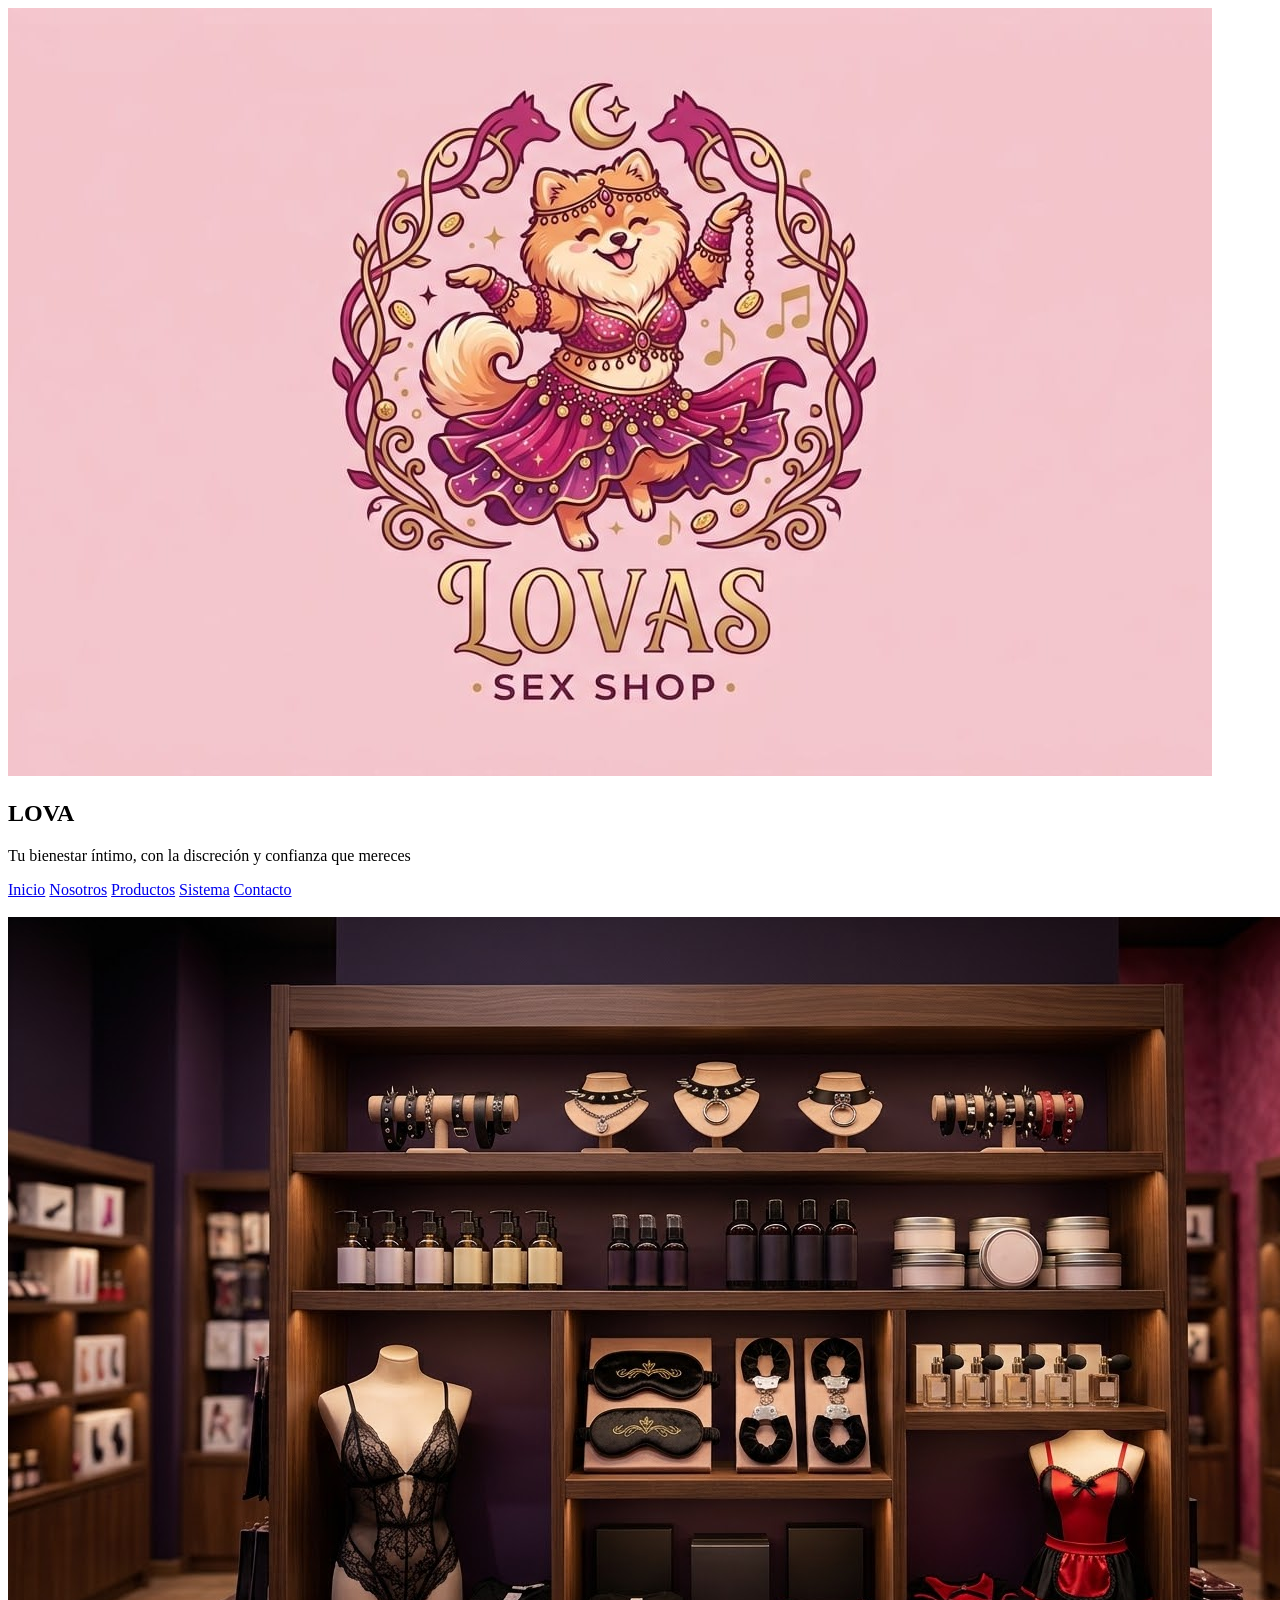
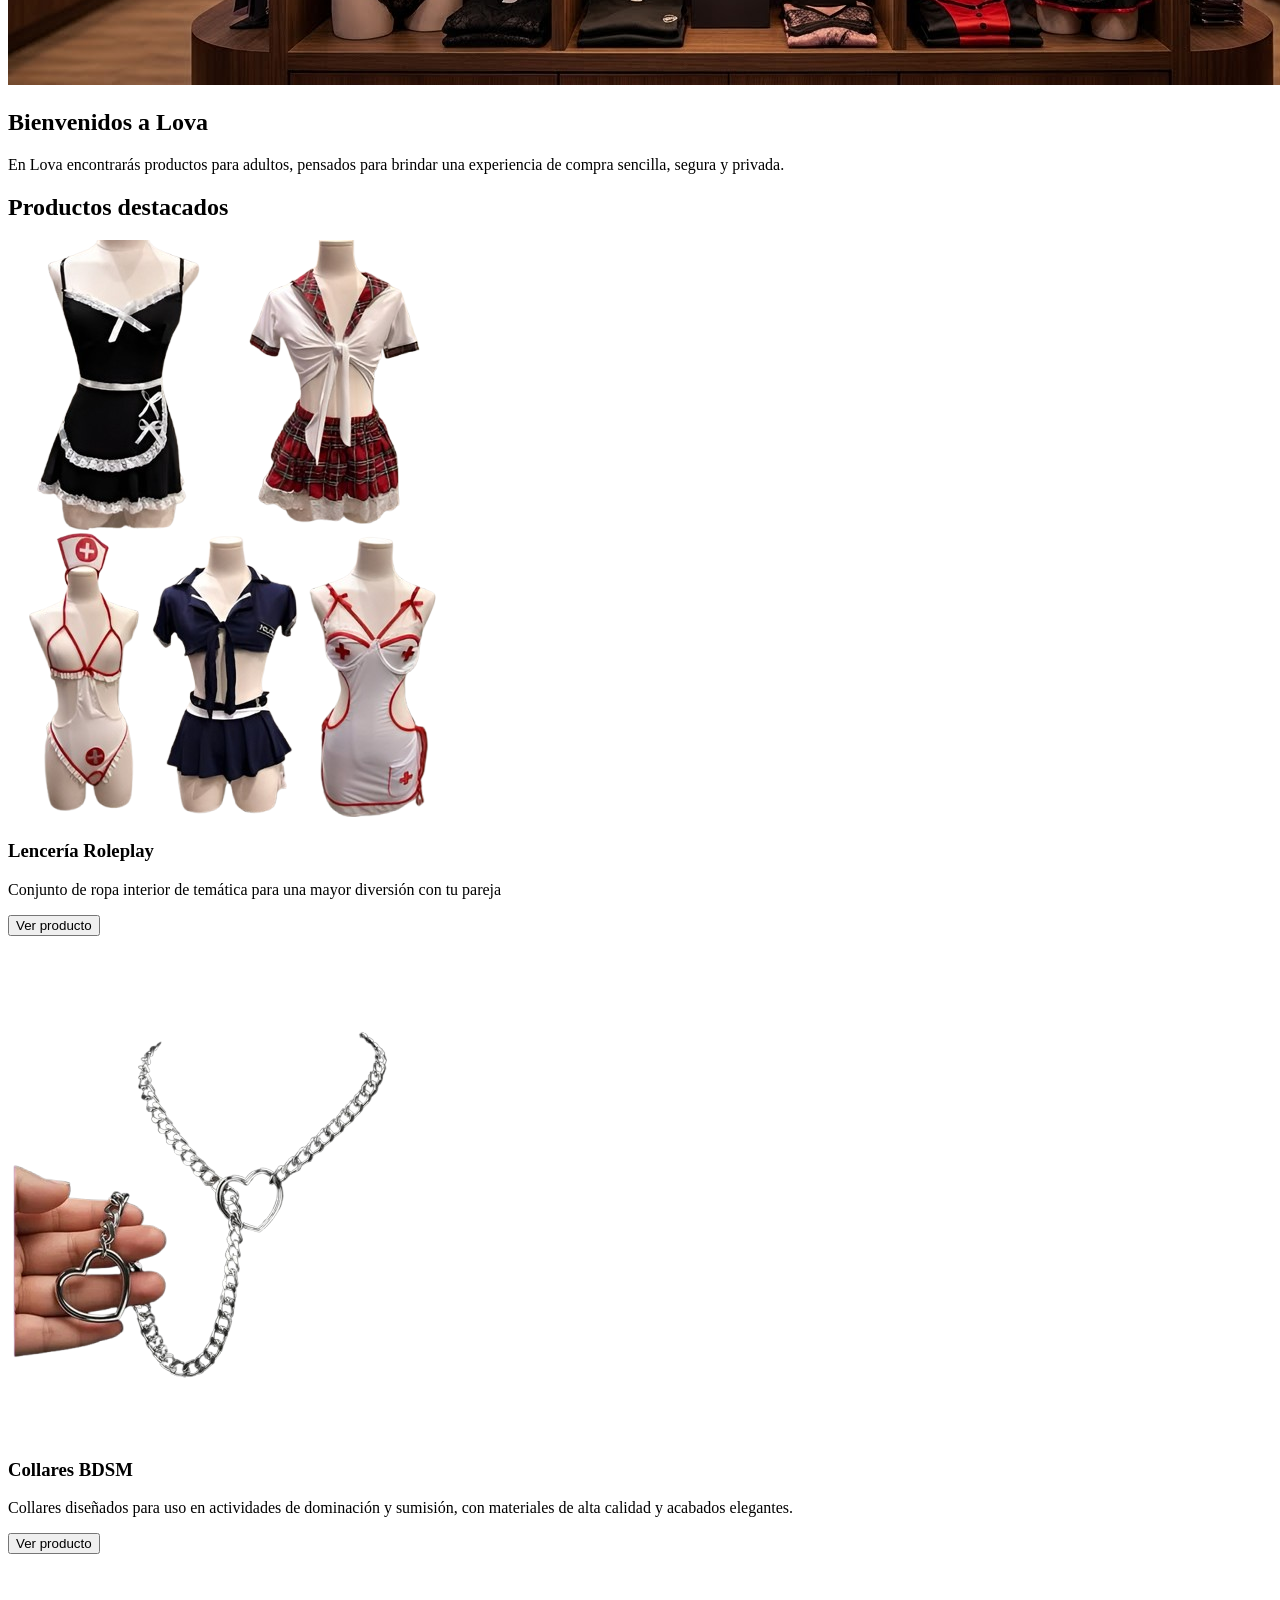
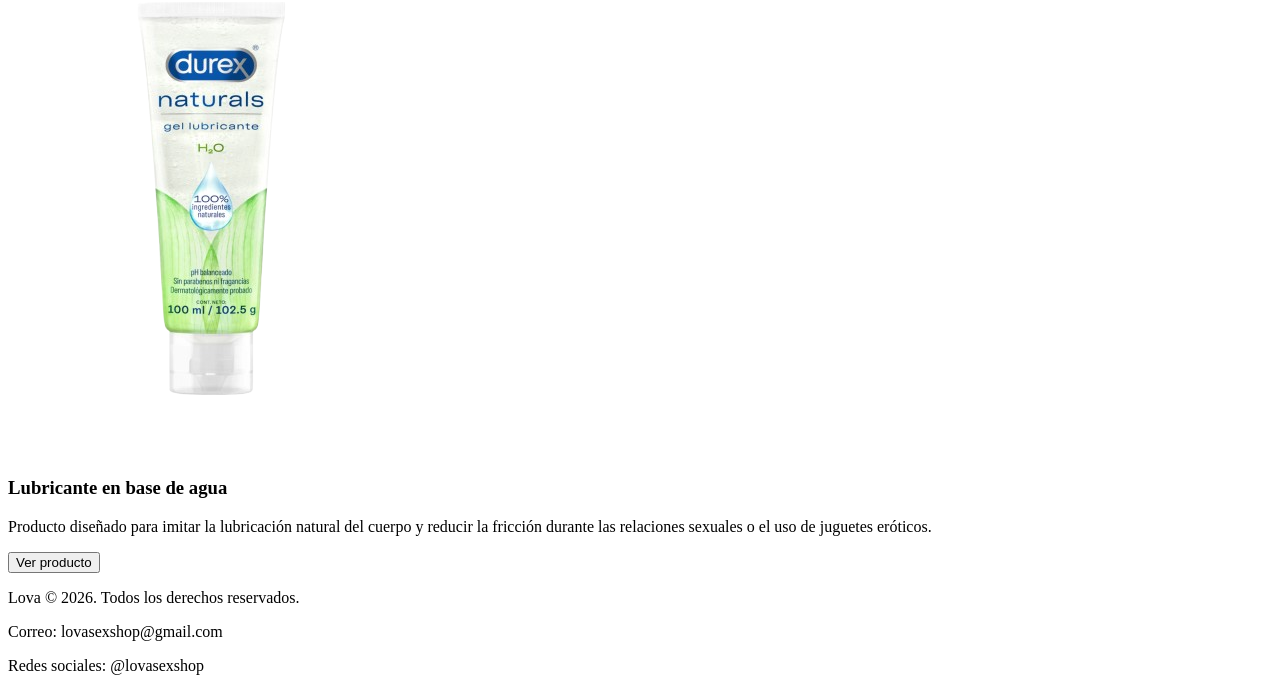
==== index.html @ 92b6fb21 "Se creó página de inicio" ====
<!DOCTYPE html>
<html lang="es">
<head>
    <meta charset="UTF-8">
    <meta name="viewport" content="width=device-width, initial-scale=1.0">
    <title>Lova - Inicio</title>
    <link rel="stylesheet" href="css/estilos.css">
</head>
<body>
    <header>
        <nav>
            <div class="Logo">
                <img src="img/Logo.jpeg" alt="Logo">
                <h1>LOVA</h1>
                <p>Tu bienestar íntimo, con la discreción y confianza que mereces</p>
            </div>
        </nav>
    </header>
    
    <nav>
        <a href="index.html">Inicio</a>
        <a href="nosotros.html">Nosotros</a>
        <a href="productos.html">Productos</a>
        <a href="sistema.html">Sistema</a>
        <a href="contacto.html">Contacto</a>
    </nav>

    <br>

    <main>
        <section class="bienvenida">
            <div class="relacionada">
                <img src="img/img relacionada.jpg" alt="relacionada">
                <h2>Bienvenidos a Lova</h2>
                <p>
                    En Lova encontrarás productos para adultos,
                    pensados para brindar una experiencia de compra
                    sencilla, segura y privada.
                </p>
            </div>
        </section>

        <section class="destacados">
            <h2>Productos destacados</h2>

            <div class="contenedor-destacado">
                <div class="destacado">
                    <img src="img/Producto9.png" alt="Lencería Roleplay">
                    <h3>Lencería Roleplay</h3>
                    <p>Conjunto de ropa interior de temática para una mayor diversión con tu pareja</p>
                    <button class="btn-agregar" data-nombre="Lencería Roleplay" data-precio="15000">Ver producto</button>
                </div>

                <div class="destacado">
                    <img src="img/Producto2.png" alt="Collares BDSM">
                    <h3>Collares BDSM</h3>
                    <p>Collares diseñados para uso en actividades de dominación y sumisión, con materiales de alta calidad y acabados elegantes.</p>
                    <button class="btn-agregar" data-nombre="Collares BDSM" data-precio="12000">Ver producto</button>
                </div>

                <div class="destacado">
                    <img src="img/Producto4.png" alt="Lubricante en base de agua">
                    <h3>Lubricante en base de agua</h3>
                    <p>Producto diseñado para imitar la lubricación natural del cuerpo y reducir la fricción durante las relaciones sexuales o el uso de juguetes eróticos.</p>
                    <button class="btn-agregar" data-nombre="Lubricante base agua" data-precio="6500">Ver producto</button>
                </div>
            </div>
        </section>
    </main>
   
    <footer>
        <p>Lova © 2026. Todos los derechos reservados.</p>
        <p>Correo: lovasexshop@gmail.com</p>
        <p>Redes sociales: @lovasexshop</p>
    </footer>
    
    <script src="js/script.js"></script>
</body>
</html>
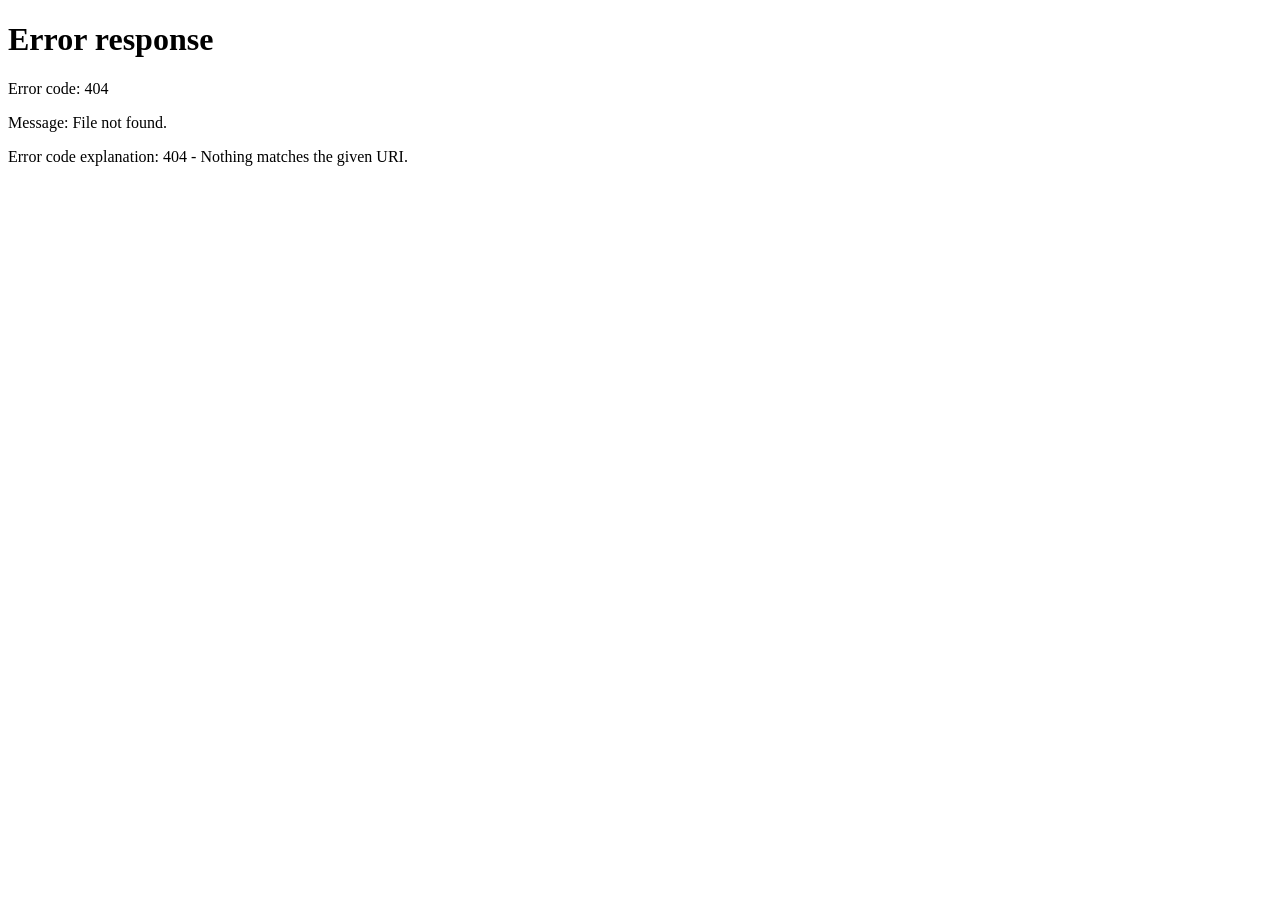
==== commit 57e098b6: "Se agregó la opción del carrito" ====
--- a/index.html
+++ b/index.html
@@ -37,7 +37,7 @@
                     pensados para brindar una experiencia de compra
                     sencilla, segura y privada.
                 </p>
-            </div>
+            </div> 
         </section>
 
         <section class="destacados">
@@ -67,7 +67,36 @@
             </div>
         </section>
     </main>
-   
+
+    <div id="btn-carrito-flotante" class="carrito-flotante">
+        🛒 <span id="contador-carrito">0</span>
+    </div>
+
+ 
+    <div id="modal-carrito" class="carrito-modal" style="display: none;">
+        <div class="carrito-contenido">
+            <span id="cerrar-carrito" class="cerrar-modal">&times;</span>
+            <h3>Tu Carrito Lova</h3>
+            
+            <div id="lista-carrito-items">
+                <p>El carrito está vacío.</p>
+            </div>
+            
+            <div class="carrito-resumen">
+                <p>Subtotal: <span id="car-subtotal">₡0</span></p>
+                <p>Descuento: <span id="car-descuento">₡0</span></p>
+                <p>IVA (13%): <span id="car-iva">₡0</span></p>
+                <hr>
+                <p class="car-total-final">Total: <span id="car-total">₡0</span></p>
+                
+                <div class="carrito-botones">
+                    <button id="btn-seguir-comprando" class="btn-secundario">Continuar comprando</button>
+                    <button id="btn-finalizar-pedido" class="btn-enviar">Finalizar Pedido</button>
+                </div>
+            </div>
+        </div>
+    </div>
+
     <footer>
         <p>Lova © 2026. Todos los derechos reservados.</p>
         <p>Correo: lovasexshop@gmail.com</p>
--- a/css/estilos.css
+++ b/css/estilos.css
@@ -0,0 +1,1071 @@
+/* ==========================================
+   1. PALETA NOCTURNA Y ELEGANTE (SEX SHOP)
+   ================================---------- */
+body {
+    margin: 0;
+    font-family: Arial, sans-serif;
+    background-color: #0f0a12; /* Fondo general negro/morado muy oscuro y sofisticado */
+    color: #e6e1e8;
+}
+
+header {
+    text-align: center;
+    padding: 35px 20px;
+    background: linear-gradient(135deg, #1f0c24, #2d1236); /* Degradado oscuro de lujo */
+    border-bottom: 3px solid #ff2a85; /* Línea fucsia vibrante de alto contraste */
+    box-shadow: 0 4px 20px rgba(0, 0, 0, 0.6);
+}
+
+header h1 {
+    margin: 0;
+    font-size: 38px;
+    color: #ffffff; /* Blanco puro para máxima elegancia */
+    letter-spacing: 3px;
+    text-shadow: 0 2px 10px rgba(255, 42, 133, 0.4);
+}
+
+header p {
+    font-size: 16px;
+    color: #f0a5d4; /* Rosado neón suave */
+    margin-top: 8px;
+    font-weight: 500;
+}
+
+.Logo img {
+    width: 90px;
+    height: 90px;
+    object-fit: cover;
+    border-radius: 50%;
+    border: 2px solid #ff2a85;
+    margin-bottom: 10px;
+    box-shadow: 0 0 15px rgba(255, 42, 133, 0.4);
+}
+
+/* Barra de Navegación Principal (Negro y Fucsia) */
+nav {
+    display: flex;
+    justify-content: center;
+    gap: 20px;
+    padding: 15px;
+    background-color: #0b070f;
+    border-bottom: 1px solid #3a1e4a;
+}
+
+nav a {
+    color: #d1cbd5;
+    text-decoration: none;
+    font-weight: bold;
+    transition: color 0.2s;
+}
+
+nav a:hover {
+    color: #ff2a85; /* Destello fucsia al pasar el mouse */
+}
+
+main {
+    padding: 30px;
+}
+
+h2 {
+    text-align: center;
+    color: #ff2a85; /* Títulos en rosa vibrante */
+    letter-spacing: 1px;
+}
+
+footer {
+    text-align: center;
+    padding: 25px;
+    margin-top: 30px;
+    background-color: #0b070f;
+    color: #bfaec7;
+    font-size: 14px;
+    border-top: 1px solid #3a1e4a;
+}
+
+/* ==========================================
+   2. PÁGINA DE INICIO (INDEX)
+   ================================---------- */
+.bienvenida {
+    text-align: center;
+    margin-bottom: 40px;
+}
+
+.relacionada {
+    text-align: center;
+    margin-bottom: 30px;
+}
+
+.relacionada img {
+    width: 100%;
+    max-width: 600px;
+    height: 300px;
+    object-fit: cover;
+    border-radius: 12px;
+    box-shadow: 0 8px 25px rgba(0, 0, 0, 0.7);
+    border: 1px solid #3a1e4a;
+}
+
+.destacados {
+    margin-top: 30px;
+    text-align: center;
+}
+
+.contenedor-destacado {
+    display: flex;
+    justify-content: center;
+    gap: 20px;
+    flex-wrap: wrap;
+    margin-top: 20px;
+}
+
+/* ==========================================
+   3. TARJETAS DE PRODUCTOS Y SECCIONES (OSCURAS Y DE LUJO)
+   ================================---------- */
+.producto, .destacado, .tarjeta-mv, .tarjeta-funcion, .seccion-bloque {
+    background-color: #16101c; /* Fondo de tarjeta oscuro elegante */
+    border-radius: 12px;
+    box-shadow: 0 6px 20px rgba(0, 0, 0, 0.5);
+    border: 1px solid #3a1e4a; /* Bordes morados sutiles */
+    color: #e6e1e8;
+    transition: transform 0.2s, box-shadow 0.2s, border-color 0.2s;
+}
+
+.producto:hover, .destacado:hover {
+    transform: translateY(-5px);
+    box-shadow: 0 10px 30px rgba(255, 42, 133, 0.25);
+    border-color: #ff2a85; /* Se ilumina en fucsia al pasar el mouse */
+}
+
+/* ==========================================
+   4. PÁGINA DE PRODUCTOS
+   ================================---------- */
+.productos {
+    display: flex;
+    gap: 20px;
+    flex-wrap: wrap;
+    justify-content: center;
+    margin-top: 25px;
+}
+
+.producto {
+    width: 240px;
+    padding: 20px;
+    text-align: center;
+    display: flex;
+    flex-direction: column;
+    justify-content: space-between;
+}
+
+.producto img, .destacado img {
+    width: 100%;
+    height: 180px;
+    object-fit: cover;
+    border-radius: 8px;
+    border: 1px solid #2d1236;
+}
+
+.producto h3 {
+    font-size: 16px;
+    color: #ffffff;
+    margin: 12px 0 8px 0;
+}
+
+.producto p {
+    font-size: 13px;
+    color: #bfaec7;
+    line-height: 1.4;
+    margin-bottom: 10px;
+}
+
+.destacado {
+    width: 220px;
+    padding: 15px;
+    text-align: center;
+    display: flex;
+    flex-direction: column;
+    justify-content: space-between;
+}
+
+/* ==========================================
+   5. PÁGINA DE NOSOTROS
+   ================================---------- */
+.nosotros-container {
+    max-width: 1000px;
+    margin: 40px auto;
+    padding: 0 20px;
+}
+
+.seccion-bloque {
+    padding: 30px;
+    margin-bottom: 30px;
+    text-align: center;
+}
+
+.seccion-bloque h2, .seccion-bloque h3 {
+    color: #ff2a85;
+    margin-bottom: 15px;
+}
+
+.seccion-bloque p {
+    line-height: 1.6;
+    color: #bfaec7;
+}
+
+.mision-vision-grid {
+    display: flex;
+    gap: 20px;
+    margin-bottom: 30px;
+    flex-wrap: wrap;
+}
+
+.tarjeta-mv {
+    flex: 1;
+    min-width: 280px;
+    padding: 25px;
+    text-align: center;
+    border-top: 4px solid #ff2a85;
+}
+
+.valores-grid {
+    list-style: none;
+    padding: 0;
+    display: grid;
+    grid-template-columns: repeat(auto-fit, minmax(280px, 1fr));
+    gap: 15px;
+    text-align: left;
+    margin-top: 20px;
+}
+
+.valores-grid li {
+    background-color: #1f1426;
+    padding: 15px;
+    border-radius: 8px;
+    border-left: 3px solid #ff2a85;
+    font-size: 14px;
+    line-height: 1.5;
+    border-top: 1px solid #3a1e4a;
+    border-right: 1px solid #3a1e4a;
+    border-bottom: 1px solid #3a1e4a;
+    color: #d1cbd5;
+}
+
+.equipo-grid {
+    display: grid;
+    grid-template-columns: repeat(auto-fit, minmax(200px, 1fr));
+    gap: 15px;
+    margin-top: 20px;
+}
+
+.miembro-tarjeta {
+    background-color: #1f1426;
+    padding: 20px;
+    border-radius: 10px;
+    border: 1px solid #3a1e4a;
+    text-align: center;
+    display: flex;
+    flex-direction: column;
+    gap: 5px;
+}
+
+.miembro-tarjeta strong {
+    color: #ffffff;
+    font-size: 15px;
+}
+
+.miembro-tarjeta span {
+    color: #bfaec7;
+    font-size: 13px;
+}
+
+/* ==========================================
+   6. PÁGINA DE SISTEMA (LOVASTOCK)
+   ================================---------- */
+.sistema-container {
+    max-width: 1000px;
+    margin: 40px auto;
+    padding: 0 20px;
+}
+
+.funciones-grid {
+    display: grid;
+    grid-template-columns: repeat(auto-fit, minmax(260px, 1fr));
+    gap: 20px;
+    margin-top: 20px;
+}
+
+.tarjeta-funcion {
+    padding: 20px;
+    text-align: left;
+    border-top: 4px solid #ff2a85;
+}
+
+.tarjeta-funcion h4 {
+    color: #ffffff;
+    margin-bottom: 10px;
+    font-size: 16px;
+}
+
+.botones-lectura, .control-fecha {
+    display: flex;
+    justify-content: center;
+    gap: 15px;
+    margin-top: 15px;
+    flex-wrap: wrap;
+}
+
+.btn-lectura, #btn-fecha {
+    background-color: #ff2a85;
+    color: white;
+    border: none;
+    padding: 10px 18px;
+    border-radius: 8px;
+    cursor: pointer;
+    font-size: 14px;
+    font-weight: bold;
+    transition: background-color 0.2s;
+}
+
+.btn-lectura:hover, #btn-fecha:hover {
+    background-color: #e01b70;
+}
+
+.beneficios-lista {
+    list-style: none;
+    padding: 0;
+    max-width: 600px;
+    margin: 15px auto 0 auto;
+    text-align: left;
+}
+
+.beneficios-lista li {
+    background-color: #1f1426;
+    padding: 12px 15px;
+    margin-bottom: 10px;
+    border-radius: 6px;
+    border-left: 3px solid #ff2a85;
+    font-size: 14px;
+    color: #d1cbd5;
+    border: 1px solid #3a1e4a;
+}
+
+/* ==========================================
+   7. PÁGINA DE CONTACTO Y FORMULARIOS
+   ================================---------- */
+.contacto-container {
+    max-width: 800px;
+    margin: 40px auto;
+    padding: 0 20px;
+}
+
+.form-contacto {
+    display: flex;
+    flex-direction: column;
+    gap: 15px;
+    margin-top: 20px;
+    text-align: left;
+}
+
+.campo-grupo {
+    display: flex;
+    flex-direction: column;
+    gap: 5px;
+}
+
+.campo-grupo label {
+    font-weight: bold;
+    color: #ff2a85;
+    font-size: 14px;
+}
+
+.campo-grupo input,
+.campo-grupo select,
+.campo-grupo textarea {
+    padding: 10px;
+    border: 1px solid #3a1e4a;
+    border-radius: 8px;
+    font-size: 14px;
+    background-color: #1f1426;
+    color: #ffffff;
+    outline: none;
+    transition: border-color 0.2s;
+}
+
+.campo-grupo input:focus,
+.campo-grupo select:focus,
+.campo-grupo textarea:focus {
+    border-color: #ff2a85;
+    box-shadow: 0 0 8px rgba(255, 42, 133, 0.4);
+}
+
+.btn-enviar {
+    background-color: #ff2a85;
+    color: white;
+    border: none;
+    padding: 12px 20px;
+    border-radius: 8px;
+    cursor: pointer;
+    font-size: 15px;
+    font-weight: bold;
+    transition: background-color 0.2s;
+    align-self: flex-start;
+    margin-top: 5px;
+}
+
+.btn-enviar:hover {
+    background-color: #e01b70;
+}
+
+.info-contacto-lista {
+    list-style: none;
+    padding: 0;
+    margin-top: 15px;
+    text-align: left;
+    display: flex;
+    flex-direction: column;
+    gap: 10px;
+}
+
+.info-contacto-lista li {
+    background-color: #1f1426;
+    padding: 12px 15px;
+    border-radius: 6px;
+    border-left: 3px solid #ff2a85;
+    font-size: 14px;
+    color: #d1cbd5;
+    border: 1px solid #3a1e4a;
+}
+
+/* ==========================================
+   8. BOTONES GLOBALES Y RESPONSIVE (MÓVIL)
+   ================================---------- */
+button {
+    padding: 10px 20px;
+    border: none;
+    border-radius: 5px;
+    cursor: pointer;
+    background-color: #ff2a85;
+    color: white;
+    font-weight: bold;
+    transition: transform 0.2s, background-color 0.2s;
+}
+
+button:hover {
+    transform: scale(1.03);
+    background-color: #e01b70;
+}
+
+@media (max-width: 600px) {
+    nav {
+        flex-direction: column;
+        align-items: center;
+        gap: 10px;
+    }
+
+    .productos, .contenedor-destacado, .mision-vision-grid {
+        flex-direction: column;
+        align-items: center;
+    }
+
+    .producto, .destacado {
+        width: 90%;
+        max-width: 300px;
+    }
+
+    main {
+        padding: 15px;
+    }
+
+    header h1 {
+        font-size: 26px;
+    }
+}
+
+.cotizador-grid {
+    display: grid;
+    grid-template-columns: 1fr 1fr;
+    gap: 30px;
+    margin-top: 20px;
+    text-align: left;
+}
+
+.preview-card {
+    background-color: #1f1426;
+    padding: 20px;
+    border-radius: 10px;
+    border: 1px solid #3a1e4a;
+    text-align: center;
+}
+
+.img-dinamica {
+   width: 140px;
+    height: 140px;
+    object-fit: cover;
+    border-radius: 50%; 
+    margin: 0 auto 10px auto;
+    display: block;
+    border: 2px solid #ff2a85;
+    box-shadow: 0 0 12px rgba(255, 42, 133, 0.3);
+}
+
+.detalle-calculo {
+    background-color: #1f1426;
+    padding: 20px;
+    border-radius: 10px;
+    border: 1px solid #3a1e4a;
+    margin-top: 15px;
+}
+
+.detalle-calculo p {
+    margin: 8px 0;
+    color: #d1cbd5;
+}
+
+.total-final {
+    font-size: 18px;
+    font-weight: bold;
+    color: #ff2a85 !important;
+}
+
+.info-oculta {
+    background-color: #1f1426;
+    padding: 12px;
+    border-radius: 8px;
+    border-left: 3px solid #ff2a85;
+    margin-top: 10px;
+    font-size: 13px;
+    color: #d1cbd5;
+}
+
+@media (max-width: 768px) {
+    .cotizador-grid {
+        grid-template-columns: 1fr;
+    }
+}
+
+.btn-ocultar-container {
+    margin-top: 25px;
+    text-align: center;
+}
+
+#btn-toggle-info {
+    width: 100%;
+    padding: 12px;
+    background-color: #2d1236;
+    border: 1px solid #ff2a85;
+    color: #ff2a85;
+    font-weight: bold;
+    border-radius: 8px;
+    cursor: pointer;
+    transition: all 0.2s;
+}
+
+#btn-toggle-info:hover {
+    background-color: #ff2a85;
+    color: #ffffff;
+}
+
+
+.carrito-flotante {
+    position: fixed;
+    bottom: 25px;
+    right: 25px;
+    background-color: #ff2a85;
+    color: white;
+    width: 60px;
+    height: 60px;
+    border-radius: 50%;
+    display: flex;
+    align-items: center;
+    justify-content: center;
+    font-size: 22px;
+    cursor: pointer;
+    box-shadow: 0 6px 20px rgba(255, 42, 133, 0.5);
+    z-index: 1000;
+    transition: transform 0.2s;
+}
+
+.carrito-flotante:hover {
+    transform: scale(1.1);
+}
+
+#contador-carrito {
+    position: absolute;
+    top: 5px;
+    right: 5px;
+    background-color: #ffffff;
+    color: #ff2a85;
+    font-size: 12px;
+    font-weight: bold;
+    padding: 2px 6px;
+    border-radius: 50%;
+    border: 2px solid #ff2a85;
+}
+
+.carrito-modal {
+    position: fixed;
+    top: 0;
+    left: 0;
+    width: 100%;
+    height: 100%;
+    background-color: rgba(0, 0, 0, 0.7);
+    display: flex;
+    align-items: center;
+    justify-content: center;
+    z-index: 1100;
+}
+
+.carrito-contenido {
+    background-color: #16101c;
+    border: 2px solid #ff2a85;
+    padding: 25px;
+    border-radius: 12px;
+    width: 90%;
+    max-width: 400px;
+    color: #e6e1e8;
+    position: relative;
+    box-shadow: 0 10px 30px rgba(0, 0, 0, 0.8);
+}
+
+.cerrar-modal {
+    position: absolute;
+    top: 15px;
+    right: 20px;
+    font-size: 24px;
+    color: #ff2a85;
+    cursor: pointer;
+}
+
+.carrito-item-fila {
+    display: flex;
+    justify-content: space-between;
+    align-items: center;
+    background-color: #1f1426;
+    padding: 8px 12px;
+    border-radius: 6px;
+    margin-bottom: 8px;
+    font-size: 14px;
+    border: 1px solid #3a1e4a;
+}
+
+.btn-quitar {
+    background: transparent;
+    border: none;
+    cursor: pointer;
+    font-size: 14px;
+}
+
+.carrito-resumen {
+    margin-top: 15px;
+    border-top: 1px solid #3a1e4a;
+    padding-top: 10px;
+}
+
+.carrito-resumen p {
+    margin: 5px 0;
+    font-size: 14px;
+    color: #d1cbd5;
+}
+
+.car-total-final {
+    font-size: 18px;
+    font-weight: bold;
+    color: #ff2a85 !important;
+}
+
+.carrito-botones {
+    display: flex;
+    gap: 10px;
+    margin-top: 15px;
+}
+
+.carrito-botones button {
+    flex: 1;
+    padding: 10px;
+    font-size: 14px;
+}
+
+.btn-secundario {
+    background-color: transparent;
+    border: 1px solid #ff2a85;
+    color: #ff2a85;
+    border-radius: 8px;
+    font-weight: bold;
+    cursor: pointer;
+    transition: all 0.2s;
+}
+
+.btn-secundario:hover {
+    background-color: #ff2a85;
+    color: #ffffff;
+}
+
+
+/* ==========================================
+   VENTANA PARA ELEGIR CANTIDAD DE PRODUCTOS
+   ========================================== */
+
+.cantidad-modal {
+    position: fixed;
+    inset: 0;
+    background-color: rgba(0, 0, 0, 0.8);
+    display: flex;
+    align-items: center;
+    justify-content: center;
+    padding: 20px;
+    z-index: 2000;
+}
+
+.cantidad-contenido {
+    width: 100%;
+    max-width: 380px;
+    padding: 28px;
+    background: linear-gradient(145deg, #1f0c24, #16101c);
+    border: 2px solid #ff2a85;
+    border-radius: 14px;
+    box-shadow: 0 10px 35px rgba(255, 42, 133, 0.2);
+    color: #e6e1e8;
+    text-align: center;
+    position: relative;
+    box-sizing: border-box;
+}
+
+.cantidad-contenido h3 {
+    color: #ff2a85;
+    margin: 0 25px 12px;
+    font-size: 21px;
+}
+
+.cantidad-nombre {
+    color: #ffffff;
+    font-weight: bold;
+    margin-bottom: 8px;
+}
+
+.cantidad-precio {
+    color: #f0a5d4;
+    margin-bottom: 20px;
+}
+
+.cantidad-etiqueta {
+    display: block;
+    text-align: left;
+    margin-bottom: 8px;
+    font-weight: bold;
+    color: #d1cbd5;
+}
+
+.cantidad-contenido input {
+    width: 100%;
+    box-sizing: border-box;
+    padding: 12px;
+    margin-bottom: 12px;
+    border: 1px solid #71365f;
+    border-radius: 8px;
+    background-color: #0f0a12;
+    color: #ffffff;
+    font-size: 16px;
+    outline: none;
+}
+
+.cantidad-contenido input:focus {
+    border-color: #ff2a85;
+    box-shadow: 0 0 8px rgba(255, 42, 133, 0.3);
+}
+
+.cantidad-disponible {
+    color: #bfaec7;
+    font-size: 13px;
+    margin-bottom: 18px;
+}
+
+.cantidad-subtotal {
+    background-color: #2d1236;
+    padding: 12px;
+    border-radius: 8px;
+    margin-bottom: 20px;
+    border: 1px solid #3a1e4a;
+}
+
+.cantidad-subtotal strong {
+    color: #ff2a85;
+    font-size: 20px;
+}
+
+.cantidad-acciones {
+    display: flex;
+    gap: 10px;
+}
+
+.cantidad-acciones button {
+    flex: 1;
+}
+
+.cantidad-cancelar {
+    background-color: transparent;
+    color: #ff2a85;
+    border: 1px solid #ff2a85;
+}
+
+.cantidad-cancelar:hover {
+    background-color: #2d1236;
+}
+
+.cantidad-cerrar {
+    position: absolute;
+    top: 10px;
+    right: 13px;
+    background: transparent;
+    color: #ff2a85;
+    padding: 4px 8px;
+    font-size: 23px;
+}
+
+.cantidad-cerrar:hover {
+    background-color: #2d1236;
+    transform: none;
+}
+
+@media (max-width: 480px) {
+    .cantidad-contenido {
+        padding: 24px 18px;
+    }
+
+    .cantidad-acciones {
+        flex-direction: column;
+    }
+}
+
+
+/* =====================================
+   TABLA DEL SISTEMA DE INVENTARIO LOVA
+===================================== */
+
+.tabla-inventario-contenedor {
+    width: 100%;
+    overflow-x: auto;
+    margin: 25px 0;
+    border: 1px solid #3a1e4a;
+    border-radius: 14px;
+    background: #16101c;
+    box-shadow: 0 8px 25px rgba(0, 0, 0, 0.25);
+}
+
+.tabla-inventario {
+    width: 100%;
+    min-width: 750px;
+    border-collapse: collapse;
+    color: #e6e1e8;
+    text-align: left;
+}
+
+/* Encabezados */
+.tabla-inventario thead {
+    background: linear-gradient(135deg, #5a1c65, #a51c69);
+}
+
+.tabla-inventario th {
+    padding: 16px 18px;
+    color: #ffffff;
+    font-size: 14px;
+    font-weight: bold;
+    text-transform: uppercase;
+    letter-spacing: 0.5px;
+    white-space: nowrap;
+}
+
+/* Celdas */
+.tabla-inventario td {
+    padding: 15px 18px;
+    border-bottom: 1px solid #3a1e4a;
+    font-size: 14px;
+}
+
+/* Filas alternas */
+.tabla-inventario tbody tr:nth-child(even) {
+    background: #1f1426;
+}
+
+.tabla-inventario tbody tr:nth-child(odd) {
+    background: #16101c;
+}
+
+/* Efecto al pasar el cursor */
+.tabla-inventario tbody tr:hover {
+    background: #30203a;
+    transition: background 0.2s ease;
+}
+
+/* Código del producto */
+.tabla-inventario td:first-child {
+    color: #f0a5d4;
+    font-weight: bold;
+    white-space: nowrap;
+}
+
+/* Precio */
+.tabla-inventario td:nth-child(3) {
+    color: #ff9bc7;
+    font-weight: bold;
+    white-space: nowrap;
+}
+
+/* Existencias */
+.tabla-inventario td:nth-child(4) {
+    text-align: center;
+    font-weight: bold;
+}
+
+/* Estado disponible */
+.estado-disponible {
+    display: inline-block;
+    padding: 6px 11px;
+    border-radius: 20px;
+    background: rgba(46, 204, 113, 0.12);
+    color: #75e6a0;
+    border: 1px solid rgba(117, 230, 160, 0.3);
+    font-size: 12px;
+    font-weight: bold;
+    white-space: nowrap;
+}
+
+/* Título del inventario */
+.titulo-inventario {
+    color: #f0a5d4;
+    margin-bottom: 10px;
+}
+
+/* Texto descriptivo */
+.descripcion-inventario {
+    color: #bfaec7;
+    line-height: 1.7;
+    margin-bottom: 20px;
+}
+
+/* Adaptación para pantallas pequeñas */
+@media (max-width: 768px) {
+    .tabla-inventario th,
+    .tabla-inventario td {
+        padding: 12px;
+        font-size: 13px;
+    }
+
+    .tabla-inventario-contenedor {
+        margin: 18px 0;
+    }
+}
+
+
+/* Centrar la sección del inventario */
+.tabla-inventario-contenedor {
+    width: 90%;
+    max-width: 1200px;
+    margin: 25px auto;
+    overflow-x: auto;
+    border: 1px solid #3a1e4a;
+    border-radius: 14px;
+    background: #16101c;
+    box-shadow: 0 8px 25px rgba(0, 0, 0, 0.25);
+}
+
+/* Centrar el título y la descripción */
+.titulo-inventario,
+.descripcion-inventario {
+    text-align: center;
+}
+
+/* Centrar la tabla dentro del contenedor */
+.tabla-inventario {
+    width: 100%;
+    margin: 0 auto;
+    border-collapse: collapse;
+}
+
+
+
+.confirmacion-edad {
+    display: flex;
+    align-items: center;
+    gap: 8px;
+    margin-top: 12px;
+    cursor: pointer;
+    color: #ffffff;
+}
+
+.confirmacion-edad input {
+    accent-color: #ff2a85;
+    cursor: pointer;
+}
+
+
+/* ===== PROTOTIPO DE LOVASTOCK ===== */
+
+.prototipo {
+    max-width: 1200px;
+    margin: 50px auto;
+    padding: 30px 20px;
+    text-align: center;
+}
+
+.prototipo h2 {
+    color: #e8a0bf;
+    font-size: 30px;
+    margin-bottom: 15px;
+}
+
+.prototipo > p {
+    color: #cccccc;
+    font-size: 16px;
+    line-height: 1.6;
+    margin-bottom: 35px;
+}
+
+.galeria-prototipo {
+    display: grid;
+    grid-template-columns: repeat(2, minmax(0, 1fr));
+    gap: 30px;
+}
+
+.pantalla-prototipo {
+    background-color: #211a29;
+    border: 1px solid #654565;
+    border-radius: 12px;
+    padding: 15px;
+    overflow: hidden;
+    transition: transform 0.3s ease,
+                box-shadow 0.3s ease;
+}
+
+.pantalla-prototipo:hover {
+    transform: translateY(-5px);
+    box-shadow: 0 8px 20px rgba(232, 160, 191, 0.15);
+}
+
+.pantalla-prototipo img {
+    display: block;
+    width: 100%;
+    height: auto;
+    border-radius: 8px;
+    border: 1px solid #403047;
+}
+
+.pantalla-prototipo h3 {
+    color: #f2c6d4;
+    font-size: 17px;
+    margin: 15px 0 5px;
+}
+
+/* Adaptación para celulares */
+@media (max-width: 700px) {
+    .galeria-prototipo {
+        grid-template-columns: 1fr;
+        gap: 20px;
+    }
+
+    .prototipo h2 {
+        font-size: 24px;
+    }
+
+    .prototipo {
+        padding: 20px 15px;
+    }
+}
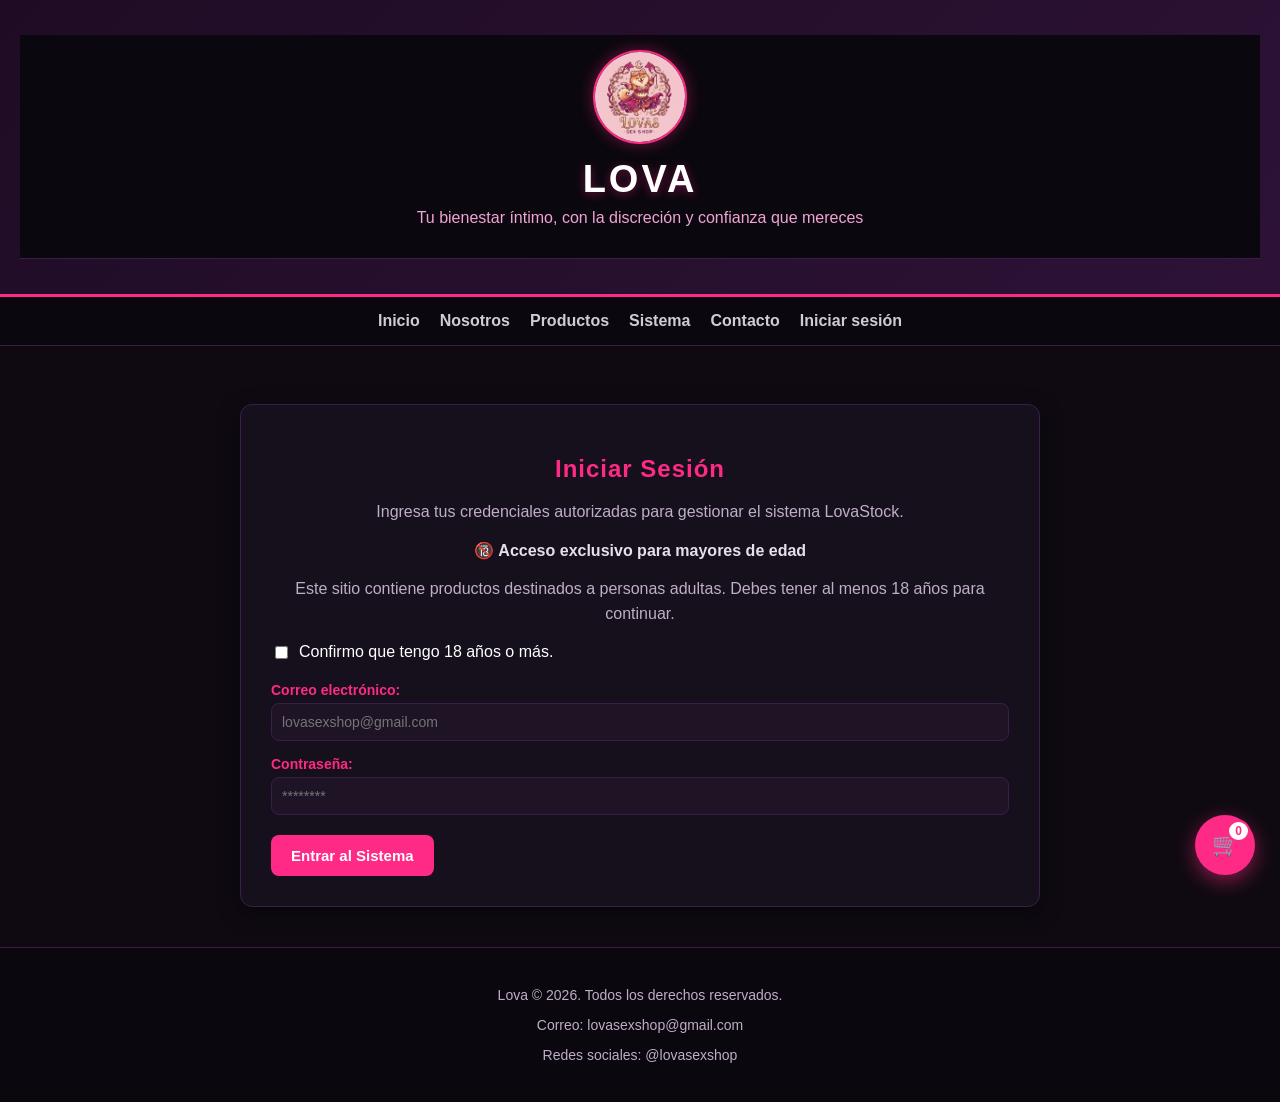
==== commit 9f8a96b7: "Se agrego Login en todos los menu de las páginas" ====
--- a/index.html
+++ b/index.html
@@ -23,6 +23,7 @@
         <a href="productos.html">Productos</a>
         <a href="sistema.html">Sistema</a>
         <a href="contacto.html">Contacto</a>
+        <a href="login.html" class="enlace-login">Iniciar sesión</a>
     </nav>
 
     <br>
--- a/css/estilos.css
+++ b/css/estilos.css
@@ -1,32 +1,29 @@
-/* ==========================================
-   1. PALETA NOCTURNA Y ELEGANTE (SEX SHOP)
-   ================================---------- */
 body {
     margin: 0;
     font-family: Arial, sans-serif;
-    background-color: #0f0a12; /* Fondo general negro/morado muy oscuro y sofisticado */
+    background-color: #0f0a12; 
     color: #e6e1e8;
 }
 
 header {
     text-align: center;
     padding: 35px 20px;
-    background: linear-gradient(135deg, #1f0c24, #2d1236); /* Degradado oscuro de lujo */
-    border-bottom: 3px solid #ff2a85; /* Línea fucsia vibrante de alto contraste */
+    background: linear-gradient(135deg, #1f0c24, #2d1236); 
+    border-bottom: 3px solid #ff2a85; 
     box-shadow: 0 4px 20px rgba(0, 0, 0, 0.6);
 }
 
 header h1 {
     margin: 0;
     font-size: 38px;
-    color: #ffffff; /* Blanco puro para máxima elegancia */
+    color: #ffffff; 
     letter-spacing: 3px;
     text-shadow: 0 2px 10px rgba(255, 42, 133, 0.4);
 }
 
 header p {
     font-size: 16px;
-    color: #f0a5d4; /* Rosado neón suave */
+    color: #f0a5d4; 
     margin-top: 8px;
     font-weight: 500;
 }
@@ -41,7 +38,7 @@
     box-shadow: 0 0 15px rgba(255, 42, 133, 0.4);
 }
 
-/* Barra de Navegación Principal (Negro y Fucsia) */
+
 nav {
     display: flex;
     justify-content: center;
@@ -59,7 +56,7 @@
 }
 
 nav a:hover {
-    color: #ff2a85; /* Destello fucsia al pasar el mouse */
+    color: #ff2a85; 
 }
 
 main {
@@ -68,7 +65,7 @@
 
 h2 {
     text-align: center;
-    color: #ff2a85; /* Títulos en rosa vibrante */
+    color: #ff2a85;
     letter-spacing: 1px;
 }
 
@@ -82,9 +79,7 @@
     border-top: 1px solid #3a1e4a;
 }
 
-/* ==========================================
-   2. PÁGINA DE INICIO (INDEX)
-   ================================---------- */
+
 .bienvenida {
     text-align: center;
     margin-bottom: 40px;
@@ -118,14 +113,12 @@
     margin-top: 20px;
 }
 
-/* ==========================================
-   3. TARJETAS DE PRODUCTOS Y SECCIONES (OSCURAS Y DE LUJO)
-   ================================---------- */
+
 .producto, .destacado, .tarjeta-mv, .tarjeta-funcion, .seccion-bloque {
-    background-color: #16101c; /* Fondo de tarjeta oscuro elegante */
+    background-color: #16101c; 
     border-radius: 12px;
     box-shadow: 0 6px 20px rgba(0, 0, 0, 0.5);
-    border: 1px solid #3a1e4a; /* Bordes morados sutiles */
+    border: 1px solid #3a1e4a; 
     color: #e6e1e8;
     transition: transform 0.2s, box-shadow 0.2s, border-color 0.2s;
 }
@@ -133,12 +126,10 @@
 .producto:hover, .destacado:hover {
     transform: translateY(-5px);
     box-shadow: 0 10px 30px rgba(255, 42, 133, 0.25);
-    border-color: #ff2a85; /* Se ilumina en fucsia al pasar el mouse */
-}
-
-/* ==========================================
-   4. PÁGINA DE PRODUCTOS
-   ================================---------- */
+    border-color: #ff2a85; 
+}
+
+
 .productos {
     display: flex;
     gap: 20px;
@@ -186,9 +177,6 @@
     justify-content: space-between;
 }
 
-/* ==========================================
-   5. PÁGINA DE NOSOTROS
-   ================================---------- */
 .nosotros-container {
     max-width: 1000px;
     margin: 40px auto;
@@ -277,9 +265,7 @@
     font-size: 13px;
 }
 
-/* ==========================================
-   6. PÁGINA DE SISTEMA (LOVASTOCK)
-   ================================---------- */
+
 .sistema-container {
     max-width: 1000px;
     margin: 40px auto;
@@ -348,9 +334,7 @@
     border: 1px solid #3a1e4a;
 }
 
-/* ==========================================
-   7. PÁGINA DE CONTACTO Y FORMULARIOS
-   ================================---------- */
+
 .contacto-container {
     max-width: 800px;
     margin: 40px auto;
@@ -435,9 +419,7 @@
     border: 1px solid #3a1e4a;
 }
 
-/* ==========================================
-   8. BOTONES GLOBALES Y RESPONSIVE (MÓVIL)
-   ================================---------- */
+
 button {
     padding: 10px 20px;
     border: none;
@@ -700,9 +682,7 @@
 }
 
 
-/* ==========================================
-   VENTANA PARA ELEGIR CANTIDAD DE PRODUCTOS
-   ========================================== */
+
 
 .cantidad-modal {
     position: fixed;
@@ -836,9 +816,7 @@
 }
 
 
-/* =====================================
-   TABLA DEL SISTEMA DE INVENTARIO LOVA
-===================================== */
+
 
 .tabla-inventario-contenedor {
     width: 100%;
@@ -858,7 +836,7 @@
     text-align: left;
 }
 
-/* Encabezados */
+
 .tabla-inventario thead {
     background: linear-gradient(135deg, #5a1c65, #a51c69);
 }
@@ -873,14 +851,14 @@
     white-space: nowrap;
 }
 
-/* Celdas */
+
 .tabla-inventario td {
     padding: 15px 18px;
     border-bottom: 1px solid #3a1e4a;
     font-size: 14px;
 }
 
-/* Filas alternas */
+
 .tabla-inventario tbody tr:nth-child(even) {
     background: #1f1426;
 }
@@ -889,33 +867,33 @@
     background: #16101c;
 }
 
-/* Efecto al pasar el cursor */
+/
 .tabla-inventario tbody tr:hover {
     background: #30203a;
     transition: background 0.2s ease;
 }
 
-/* Código del producto */
+
 .tabla-inventario td:first-child {
     color: #f0a5d4;
     font-weight: bold;
     white-space: nowrap;
 }
 
-/* Precio */
+
 .tabla-inventario td:nth-child(3) {
     color: #ff9bc7;
     font-weight: bold;
     white-space: nowrap;
 }
 
-/* Existencias */
+
 .tabla-inventario td:nth-child(4) {
     text-align: center;
     font-weight: bold;
 }
 
-/* Estado disponible */
+
 .estado-disponible {
     display: inline-block;
     padding: 6px 11px;
@@ -928,7 +906,7 @@
     white-space: nowrap;
 }
 
-/* Título del inventario */
+
 .titulo-inventario {
     color: #f0a5d4;
     margin-bottom: 10px;
